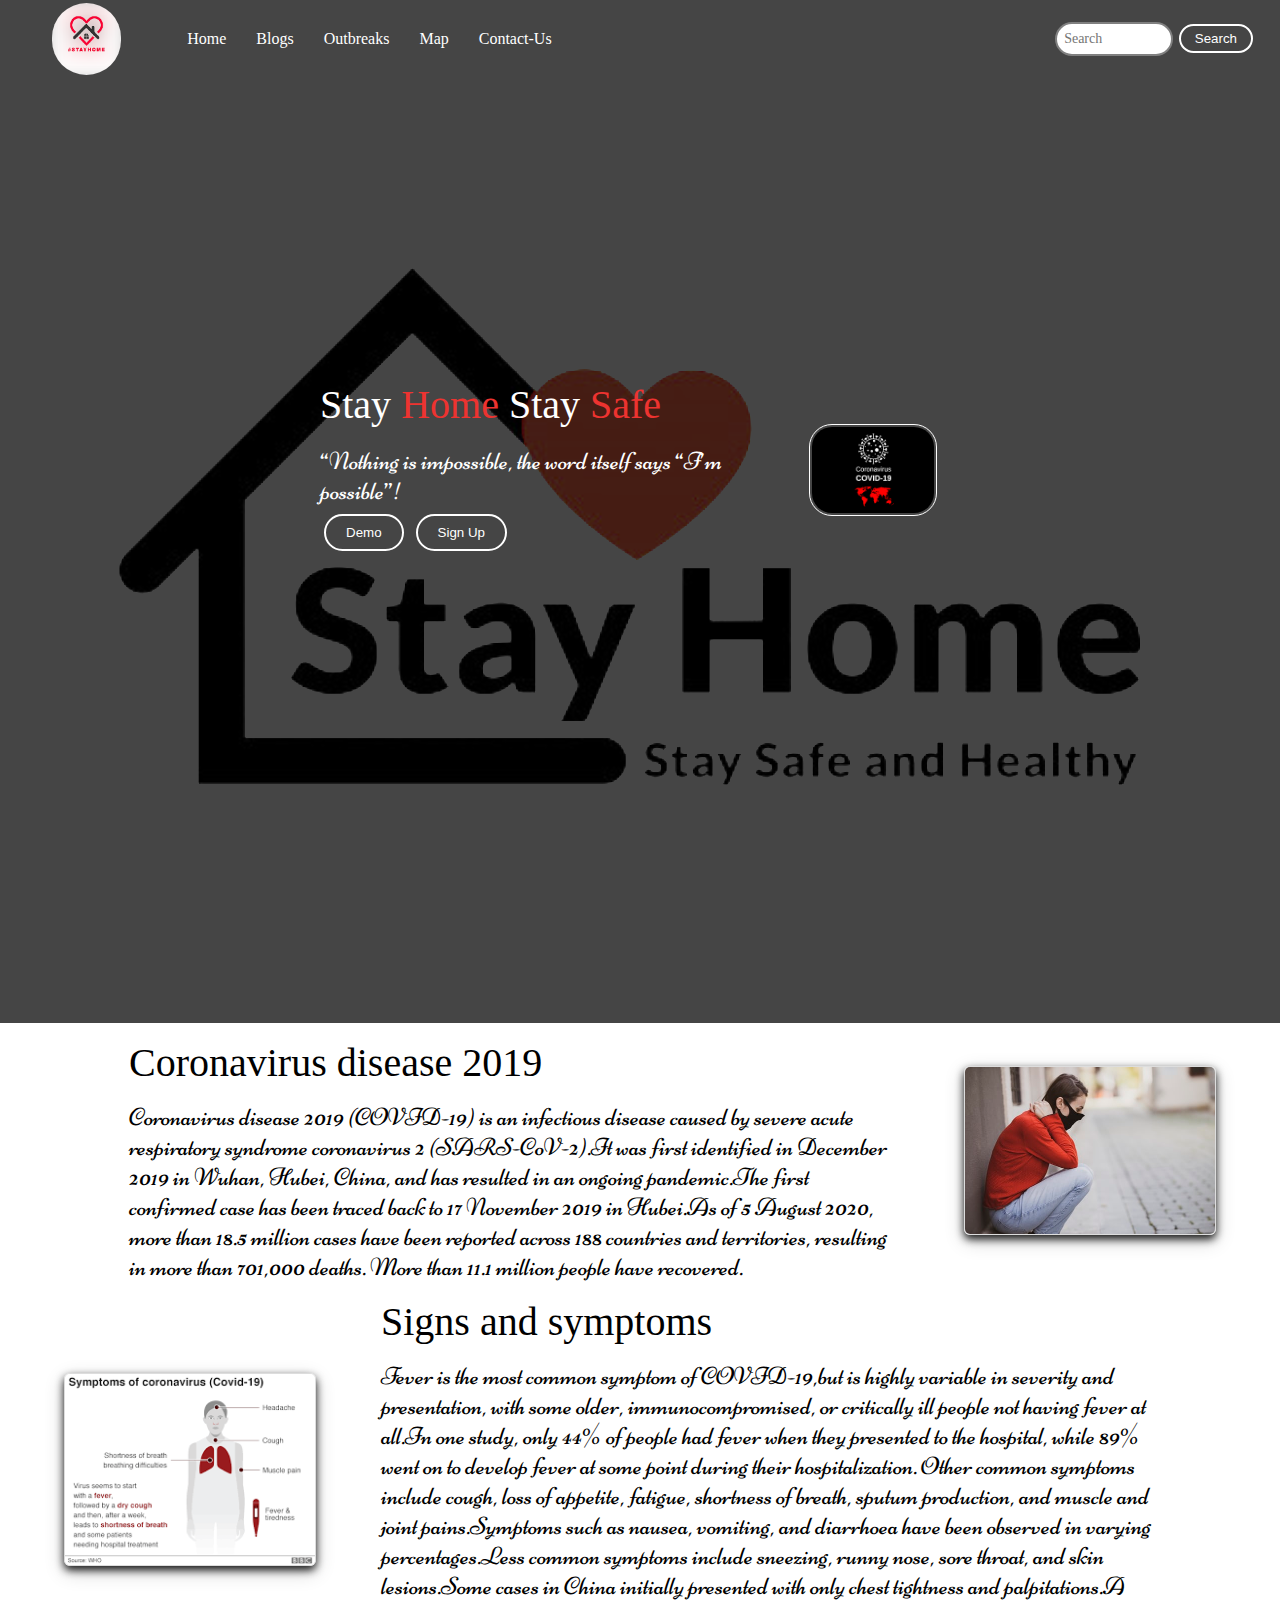
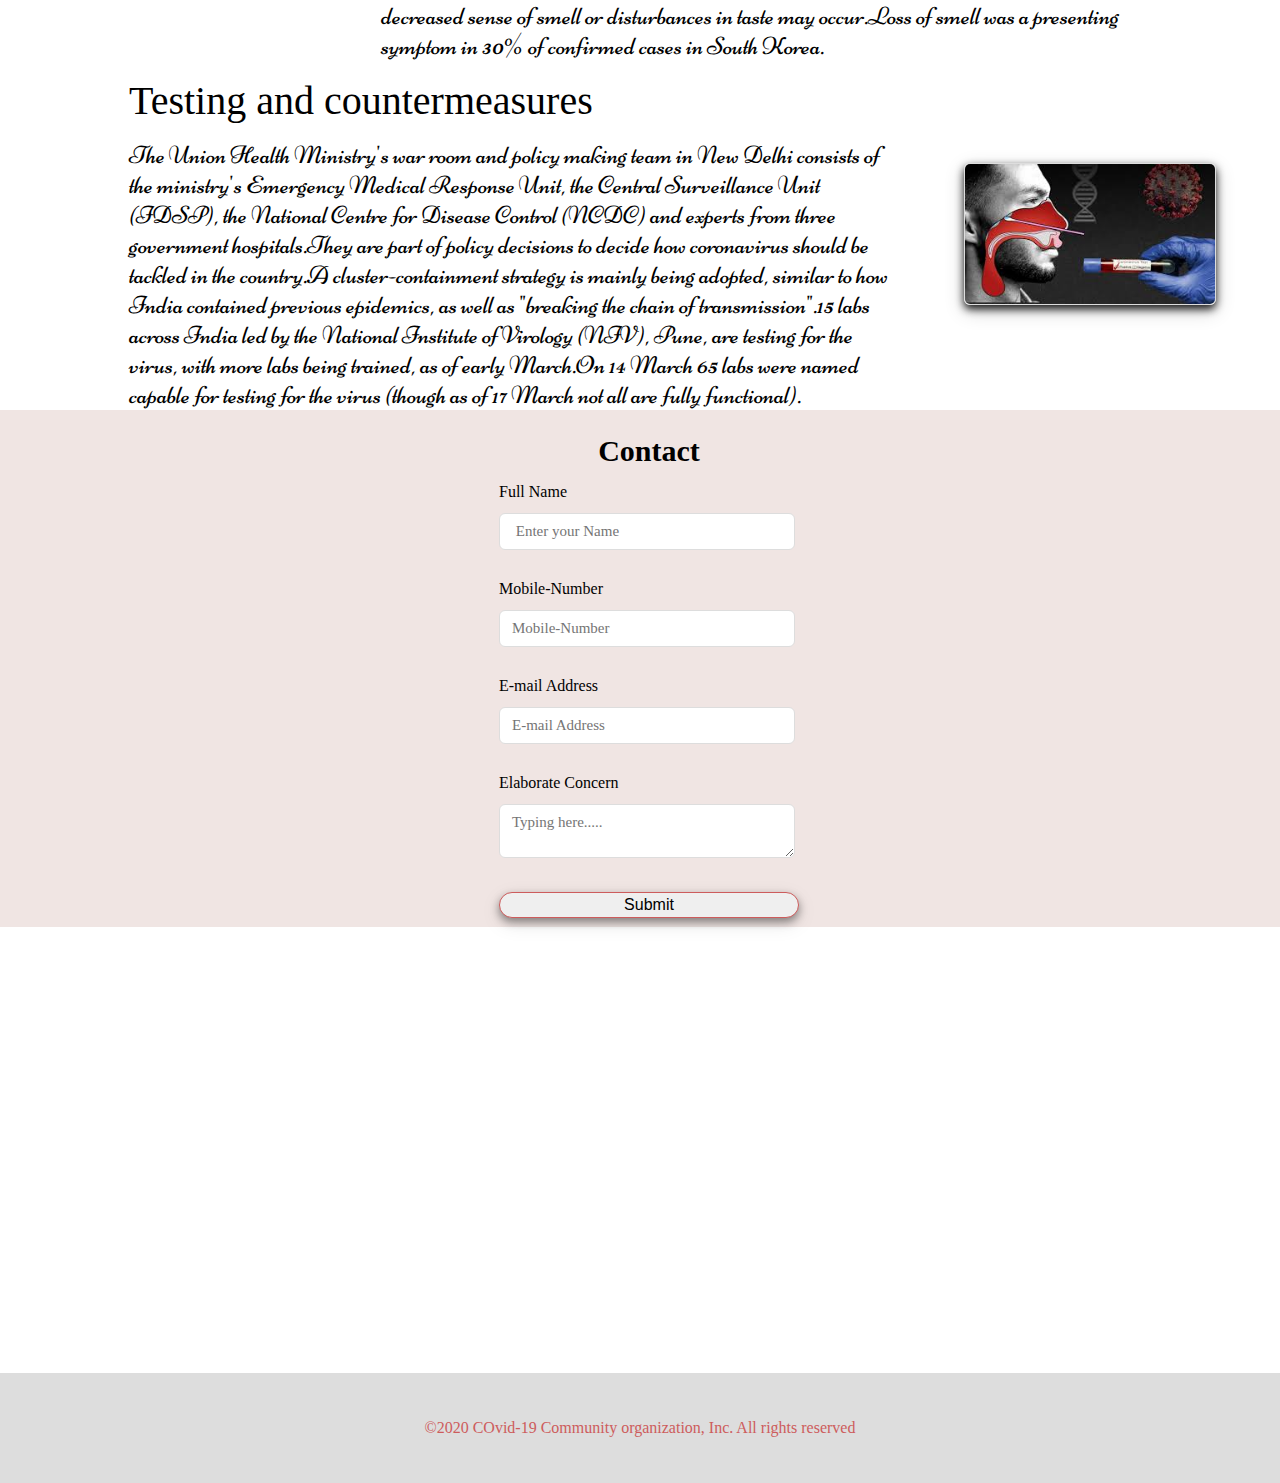
==== index.html @ b80f676c "Update index.html" ====
<!DOCTYPE html>
<html lang="en">

<head>
    <meta charset="UTF-8">
    <meta name="viewport" content="width=device-width, initial-scale=1.0">
    <link rel="stylesheet" type="text/css" href="css/style1.css">
    <link rel="stylesheet" type="text/css" href="css/responsive.css">

    <link rel="icon" type="image/png" href="image/stayhome.png">
    <title>HOME</title>
</head>

<body>
    <!---------nav-bar------------->
    <nav class="navbar h-nav-resp" id="home">
        <ul class="navlist v-class-resp">
            <div class="logo"><img src="image/stay-removebg-preview.png" alt="flag"></div>
            <li><a href="#home">Home</a></li>
            <li><a href="#Blogs">Blogs</a></li>
            <li><a href="https://www.covid19india.org/">Outbreaks</a></li>
            <li><a href="#Locate">Map</a></li>
            <li><a href="#contact">Contact-Us</a></li>
        </ul>
        <div class="rightnav v-class-resp">
            <input type="text" name="search" id="search" placeholder="Search">
            <button class="btn btn-sm" type="search">Search</button>
        </div>
        <div class="burger">
            <div class="line"></div>
            <div class="line"></div>
            <div class="line"></div>
        </div>
    </nav>

    <!----------background section----------->
    <section class="background firstsection">
        <div class="box-main">
            <div class="firsthalf">
                <p class="text-big">Stay <span class="text-danger">Home</span> Stay <span
                        class="text-danger">Safe</span></p></br>
                <p class="text-small">“Nothing is impossible, the word itself says “I’m possible”!</p>
                <div class="button">
                    <button class="btn" type="submit">Demo</button>
                    <button class="btn" type="submit" value="signup">Sign Up</button>
                </div>
            </div>
            <div class="secondhalf">
                <img src="image/corona.png" alt="stayhome">
            </div>
        </div>
    </section>
    <!----------background section----------->
    <section class="sectright" id="Blogs">
        <div class="paras">
            <p class="sectiontag text-big">Coronavirus disease 2019</p>
            <p class="sectionsubtag text-small">Coronavirus disease 2019 (COVID-19) is an infectious disease caused by
                severe acute respiratory syndrome coronavirus 2 (SARS-CoV-2).It was first identified in December 2019 in
                Wuhan, Hubei, China, and has resulted in an ongoing pandemic.The first confirmed case has been traced
                back to 17 November 2019 in Hubei.As of 5 August 2020, more than 18.5 million cases have been reported
                across 188 countries and territories, resulting in more than 701,000 deaths. More than 11.1 million
                people have recovered.</p>
        </div>
        <div class="thumbnail">
            <img src="image/covid.jpg" alt="covid"><br>
        </div>
    </section>
    <section class="sectright secleft">
        <div class="paras">
            <p class="sectiontag text-big">Signs and symptoms</p>
            <p class="sectionsubtag text-small">Fever is the most common symptom of COVID-19,but is highly variable in
                severity and presentation, with some older, immunocompromised, or critically ill people not having fever
                at all.In one study, only 44% of people had fever when they presented to the hospital, while 89% went on
                to develop fever at some point during their hospitalization.

                Other common symptoms include cough, loss of appetite, fatigue, shortness of breath, sputum production,
                and muscle and joint pains.Symptoms such as nausea, vomiting, and diarrhoea have been observed in
                varying percentages.Less common symptoms include sneezing, runny nose, sore throat, and skin
                lesions.Some cases in China initially presented with only chest tightness and palpitations.A decreased
                sense of smell or disturbances in taste may occur.Loss of smell was a presenting symptom in 30% of
                confirmed cases in South Korea.
            </p>
        </div>
        <div class="thumbnail">
            <img src="image/Signs and symptoms.png" alt="covid"><br>
        </div>
    </section>
    <section class="sectright">
        <div class="paras">
            <p class="sectiontag text-big">Testing and countermeasures</p>
            <p class="sectionsubtag text-small">The Union Health Ministry's war room and policy making team in New Delhi
                consists of the ministry's Emergency Medical Response Unit, the Central Surveillance Unit (IDSP), the
                National Centre for Disease Control (NCDC) and experts from three government hospitals.They are part of
                policy decisions to decide how coronavirus should be tackled in the country.A cluster-containment
                strategy is mainly being adopted, similar to how India contained previous epidemics, as well as
                "breaking the chain of transmission".15 labs across India led by the National Institute of Virology
                (NIV), Pune, are testing for the virus, with more labs being trained, as of early March.On 14 March 65
                labs were named capable for testing for the virus (though as of 17 March not all are fully functional).
            </p>
        </div>
        <div class="thumbnail">
            <img src="image/test.jpg" alt="covid"><br>
        </div>
    </section>

    <!-----------contact us--------->
    <section class="contact" id="Contact-Ust">
        <h2 class="heading">Contact</h2>
        <!-- <form class="frm" action="#">
            <div>
                <label for=""> First Name</label>
                <input type="text" placeholder="First Name"><br><br>
            </div>
            <div>
                <label for="">Mobile-Number</label>
                <input type="text" placeholder="Last Name"><br><br>
            </div>
            <div>
                <label for="">E-mail add</label>
                <input type="text" placeholder="E-mail Address"><br><br>
            </div>
            <div>
                <label for="">Elaborate Concern</label>
                <textarea type="text" name="content" id="contact" placeholder="Typing here......"></textarea><br><br>
            </div>
            <div>
                <button class="sbton">Submit</button>
            </div>
        </form> -->

        <div class="fillup">
            <label for="">Full Name</label>
            <input type="text" placeholder=" Enter your Name"><br><br>

            <label for="">Mobile-Number</label>
            <input type="text" placeholder="Mobile-Number"><br><br>

            <label for="">E-mail Address</label>
            <input type="text" placeholder="E-mail Address"><br><br>

            <label for="">Elaborate Concern</label>
            <textarea type="text" name="content" id="contact" placeholder="Typing here....."></textarea><br><br>

            <button class="sbton">Submit</a></button>
        </div>
    </section>
<!------------Google location----------!>
<section class="map-location" id = "Locate">
        <iframe
            src="https://www.google.com/maps/embed?pb=!1m18!1m12!1m3!1d2051.122090248348!2d78.13137420051956!3d29.905363401808515!2m3!1f0!2f0!3f0!3m2!1i1024!2i768!4f13.1!3m3!1m2!1s0x3909465b55567ddb%3A0x6fca07cd304a312f!2sS.%20R.%20Medicity!5e1!3m2!1sen!2sin!4v1597505528108!5m2!1sen!2sin"
            width="100%" height="450" frameborder="0" style="border:0;" allowfullscreen="" aria-hidden="false"
            tabindex="0"></iframe>
    </section>


    <footer class="ft">
        <p>©2020 COvid-19 Community organization, Inc. All rights reserved</p>
    </footer>

    <script src="js/resp.js"></script>
</body>

</html>
---- css/style1.css ----
/*--------index css----*/
/* @import url('https://fonts.googleapis.com/css2?family=Lobster&display=swap');
@import url('https://fonts.googleapis.com/css2?family=Crimson+Text:ital@1&display=swap'); */
@import url('https://fonts.googleapis.com/css2?family=Niconne&display=swap');

*{
    margin: 0;
    padding: 0;
}
html{
    scroll-behavior: smooth;
}
.logo{
    display: flex;
    width: 20%;
    display: flex;
    justify-content: center;
}
.logo img{
    width: 40%;
    border: 0px solid white;
    border-radius: 50px;
    padding: 3px;
}
.navbar{
    display: flex;
    align-items: center;
    justify-content: center;
    position: sticky;
    top: 0;
    cursor: pointer;
    /* background-color: rgb(40,40,40); */
    background-color:#454545; 
}
.navlist{
    display: flex;
    text-align: center;
    /* width: 50%; */
    width: 70%;
    /* background-color: yellowgreen; */
    
}
.rightnav{
    /* width: 50%; */
    width: 30%;
    /* background-color: violet; */
    text-align: right;
    padding: 0px 25px;   
}
.navlist li{
    list-style: none;
    padding: 30px 15px;
}
.navlist a{
    text-decoration: none;
    color: white;
}
.navlist a:hover{
    color:#ed3330;
}
#search{
    padding: 7px;
    /* margin: 4px 2px; */
    font-size: 14px;
    border: 2px solid grey !important;
    border-radius: 20px;
    outline: none;
    width: 27%;
    /* margin: auto; */
    
}
.background{
    background: #454545 url(../image/stay.jpg) repeat 0px 0px;
    background-size: cover;
    background-blend-mode: darken;
    background-position: center;
}

.firstsection{
    height: 105vh;
}
.firsthalf{
width: 80%;
justify-content: center;
display: flex;
flex-direction: column;

}
.secondhalf{
    width: 30%;
}
.secondhalf img{
    width: 70%;
    /* border-radius: 80px; */
    border-radius: 23px;
    border: 1px solid white !important ;
    padding: 2px;
    margin: auto;
    display: block;
}
.box-main{
    display: flex;
    justify-content: center;
    align-items: center;
    color: white;
    font-family: Georgia, 'Times New Roman', Times, serif !important;
    max-width: 50%;
    margin: auto;
    height: 83%;
}
.text-big{
    font-size: 40px;
    /* font-family: 'Lobster', cursive !important; */
    font-family: Georgia, 'Times New Roman', Times, serif !important;
}
.text-small{
    font-size: 25px;
    /* font-family: 'Crimson Text', serif !important; */
    font-family: 'Niconne', cursive;
}
.text-danger{
    color: #ed3330 !important;
}
input, textarea{
    width: 90%;
    align-items: center;
    justify-content: center;
    margin: 12px auto;
    /* display: flex; */
    padding: 9px 12px;
    max-width: 400px;
    font-size: 15px;
    border-radius: 15px;
    border: 1px solid #ff4d4d ;
    outline: none;
    font-family: 'Crimson Text', serif !important;  
    border: 1px solid #ddd !important;
    border-radius: 6px;
/*     box-shadow: 0 4px 8px 0 rgba(0, 0, 0, 0.4), 0 6px 20px 0 rgba(0, 0, 0, 0.1); */
}
.sbton{
    width: 100%;
    align-items: center;
    justify-content: center;
    margin: auto;
    /* display: flex; */
    padding: 3px;
    max-width: 400px;
    font-size: 16px;
    border-radius: 15px;
    border: 1px solid indianred !important;
    outline: none;
    /* background:; */
    box-shadow: 0 4px 8px 0 rgba(0, 0, 0, 0.4), 0 6px 20px 0 rgba(0, 0, 0, 0.1);
    
}
.sbton:hover{
    background: #ed3330 !important;
    letter-spacing: 1px;
    /* -webkit-box-shadow: 0px 5px 40px -10px rgba(0,0,0,0.57);
    -moz-box-shadow: 0px 5px 40px -10px rgba(0,0,0,0.57);
    box-shadow: 5px 40px -10px rgba(0,0,0,0.57); */
     transition: all 0.4s ease 0s;
}
.btn{
    padding: 9px 20px;
    margin: 8px 4px;
    border: 2px solid white;
    border-radius: 20px ;
    /* font-size: 9px; */
    background: none;
    color: white;
    outline: none;
}
.btn:hover{
    /* background: #ed3330; */
    background: #ed3330 !important;
    letter-spacing: 1px;
    /* -webkit-box-shadow: 0px 5px 40px -10px rgba(0,0,0,0.57);
    -moz-box-shadow: 0px 5px 40px -10px rgba(0,0,0,0.57);
    box-shadow: 5px 40px -10px rgba(0,0,0,0.57); */
     transition: all 0.4s ease 0s;
}
.btn-sm{
    padding: 5px 14px;
    margin: 4px 2px;
    border: 2px solid white !important;
    border-radius: 20px;
    /* font-size: 10px; */
    background: none;
    color: white !important;
    outline: none;
}
.btn-sm:hover{
     /* background: #ed3330; */
     background: grey !important;
     letter-spacing: 1px;
     transition: all 0.4s ease 0s;
 }
.sectright{
    display: flex;
    align-items: center;
    justify-content: space-evenly;
    /* height: 400px; */
    max-width: 90%;
    margin: auto;
    /* background-color:#F9EBEA; */
    
}
.secleft{
    flex-direction: row-reverse;
}
.paras{
    padding: 0px 65px;
}
.thumbnail img{
    border: 1px solid #ddd !important ;
    border-radius: 6px;
    box-shadow: 0 4px 8px 0 rgba(0, 0, 0, 0.9), 0 6px 20px 0 rgba(0, 0, 0, 0.19) !important;
    width: 250px;
}
.sectiontag{
    padding: 16px 0px;
}
.contact{
    width: 100%;
    background-color:#F0E5E3;
/*     height: 525px; */
    height: auto;
    padding: 9px;
}
.heading{
    justify-content: center;
    align-items: center;
    display: flex;
    padding: 15px;
    font-size: 30px;
    font-family: Georgia, 'Times New Roman', Times, serif !important;
    
}
.fillup{
    /* display: flex; */
    justify-items: center;
    align-items: center;
    max-width: 300px;
    margin: auto;
}
/* .frm{
    height: 61vh;
    width: 100%;
    align-items: center;
    justify-content: center;
    margin: auto;
    padding: 4px;
    max-width: 300px;
    font-size: 16px;
    outline: none;
    border: 1px solid #ddd !important;
    border-radius: 6px;
    box-shadow: 0 4px 8px 0 rgba(0, 0, 0, 0.4), 0 6px 20px 0 rgba(0, 0, 0, 0.1);
    
} */
.map-location{
    margin: -4px -18px;
}
.ft{
    display: flex;
    align-items: center;
    justify-content: center;
    height: 10vh;
    padding: 10px;
    margin: 0px -17px;
    color: indianred;
    background-color:#dddddd !important;
    
}
.burger{
    display: none;
    position: absolute;
    cursor: pointer;
    right: 5% ;
    top: 15px;
    
}
.line{
    width: 30px;
    background-color: white;
    height: 4px;
    margin: 5px 5px;
    padding:0px 1px;
    border: 2px;
    border-radius:70px;
    background-color: rgba(241, 117, 95, 0.986);
}
---- css/responsive.css ----
@media only screen and (max-width:1140px){
    .navlist{
        flex-direction: column;
        
    }
    .navbar{
        flex-direction: column;
        background-size: cover;
        background-blend-mode: darken;
        background-color: black;
        transition: all 0.9s ease-out;
        height: 400px;
    }
    .rightnav{
        text-align: center;
        /* width: 30%; */
    }
    .box-main{
        flex-direction: column-reverse;
        max-width: 72%;
    }
    .sectright{
        flex-direction: column;
    }
    #search{
        width: 100%;
    }
    .burger{
        display: block;
    }
    .h-nav-resp{
        height: 57px;
    }
    .navlist li{
        padding: 20px 15px;
    }
    .v-class-resp{
        opacity: 0;
    }
    .text-big{
        text-align: center;
    }
    .text-small{
        text-align: center;
    }
    .button{
        text-align: center;
    }
    .ft{
        text-align: center;
    }
}
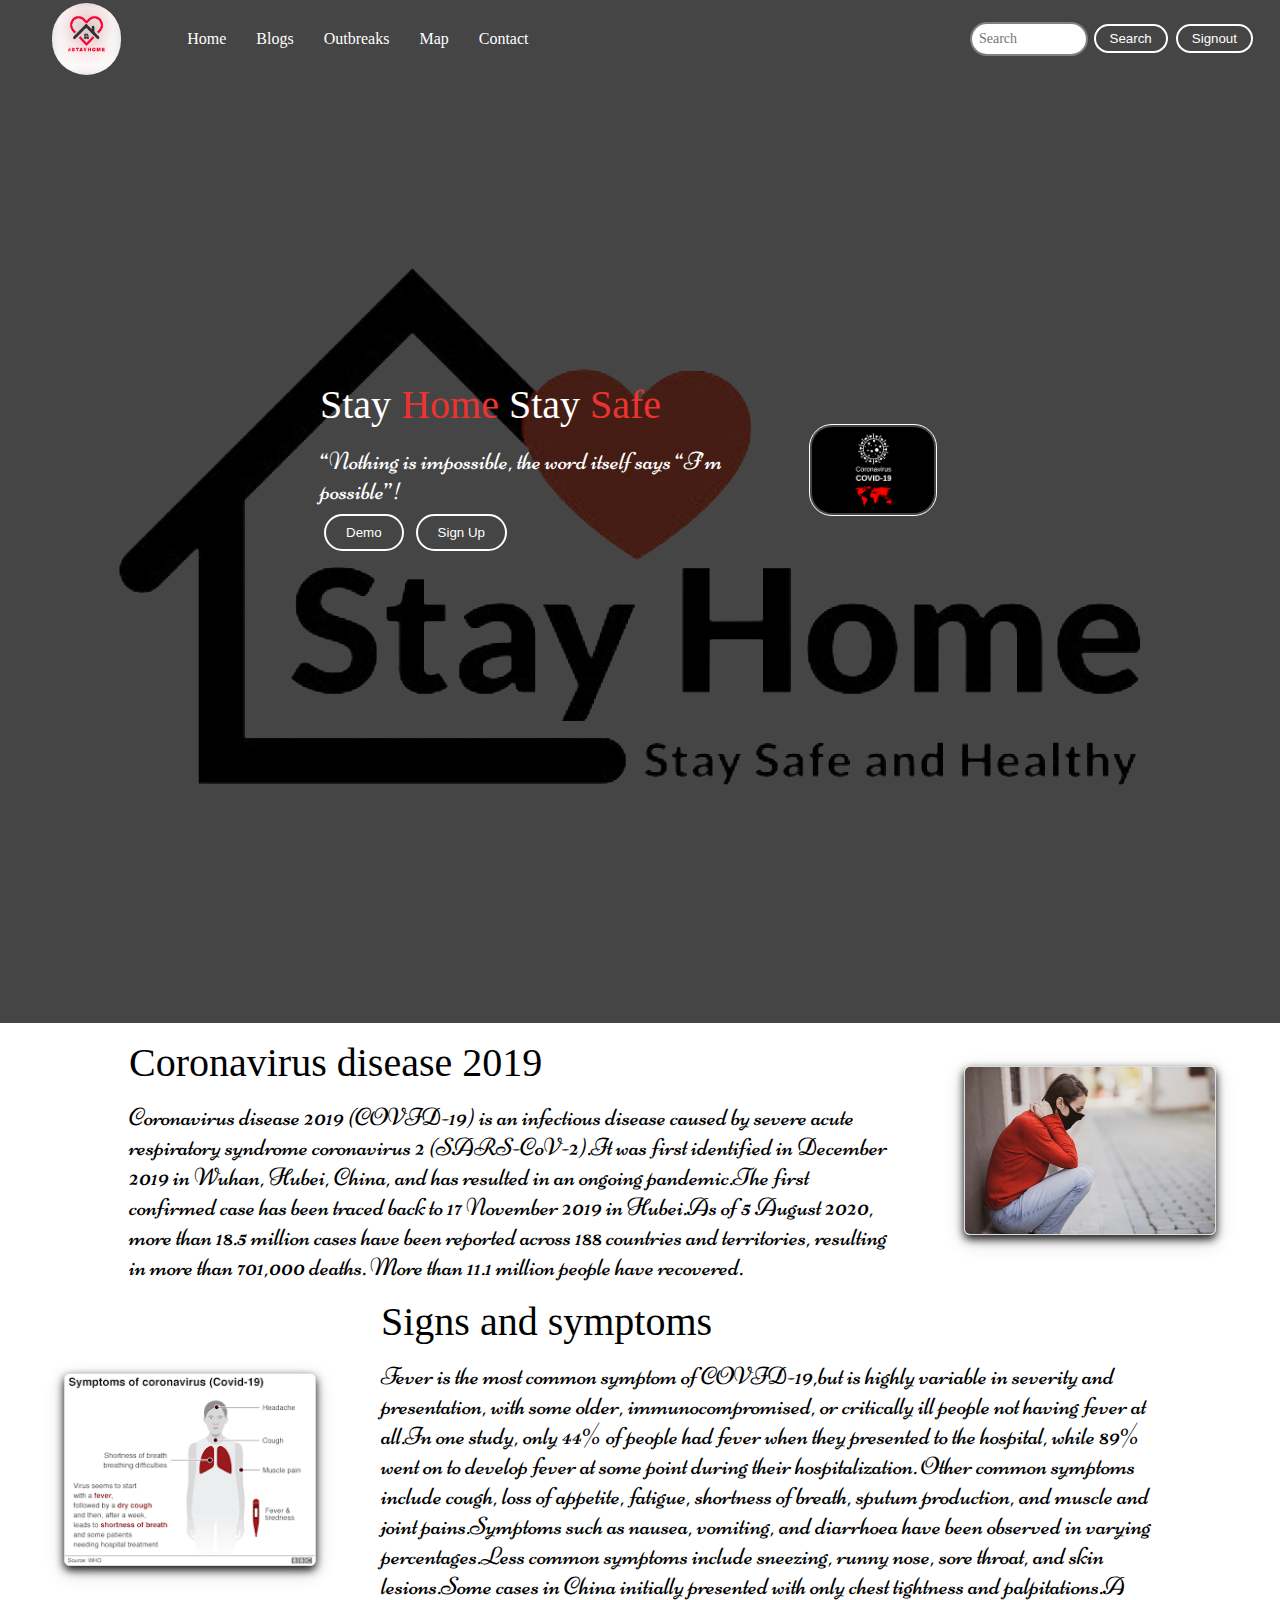
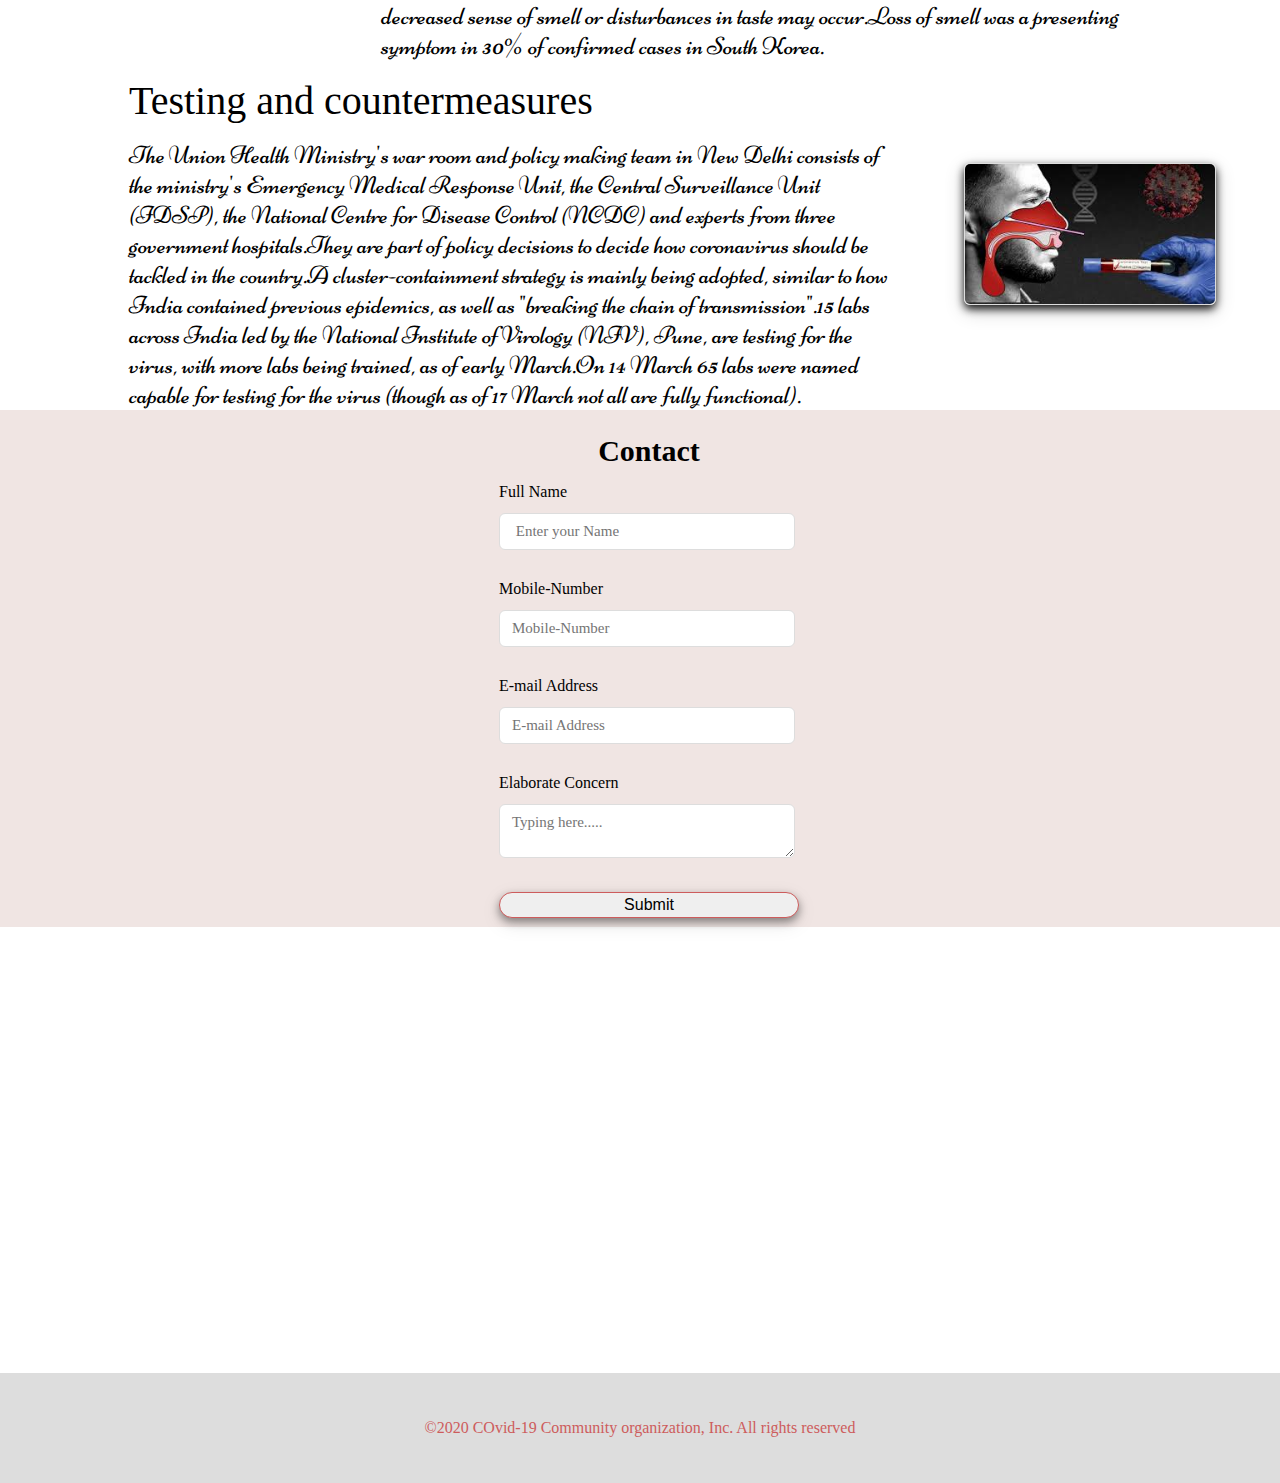
==== commit 96b995ff: "Update index.html" ====
--- a/index.html
+++ b/index.html
@@ -20,11 +20,12 @@
             <li><a href="#Blogs">Blogs</a></li>
             <li><a href="https://www.covid19india.org/">Outbreaks</a></li>
             <li><a href="#Locate">Map</a></li>
-            <li><a href="#contact">Contact-Us</a></li>
+            <li><a href="#contact">Contact</a></li>
         </ul>
         <div class="rightnav v-class-resp">
             <input type="text" name="search" id="search" placeholder="Search">
             <button class="btn btn-sm" type="search">Search</button>
+            <button class="btn btn-sm" href="login.html">Signout</button>
         </div>
         <div class="burger">
             <div class="line"></div>
--- a/css/responsive.css
+++ b/css/responsive.css
@@ -9,7 +9,8 @@
         background-blend-mode: darken;
         background-color: black;
         transition: all 0.9s ease-out;
-        height: 400px;
+/*         height: 400px; */
+        height: 459;
     }
     .rightnav{
         text-align: center;
@@ -49,4 +50,4 @@
     .ft{
         text-align: center;
     }
-}+}
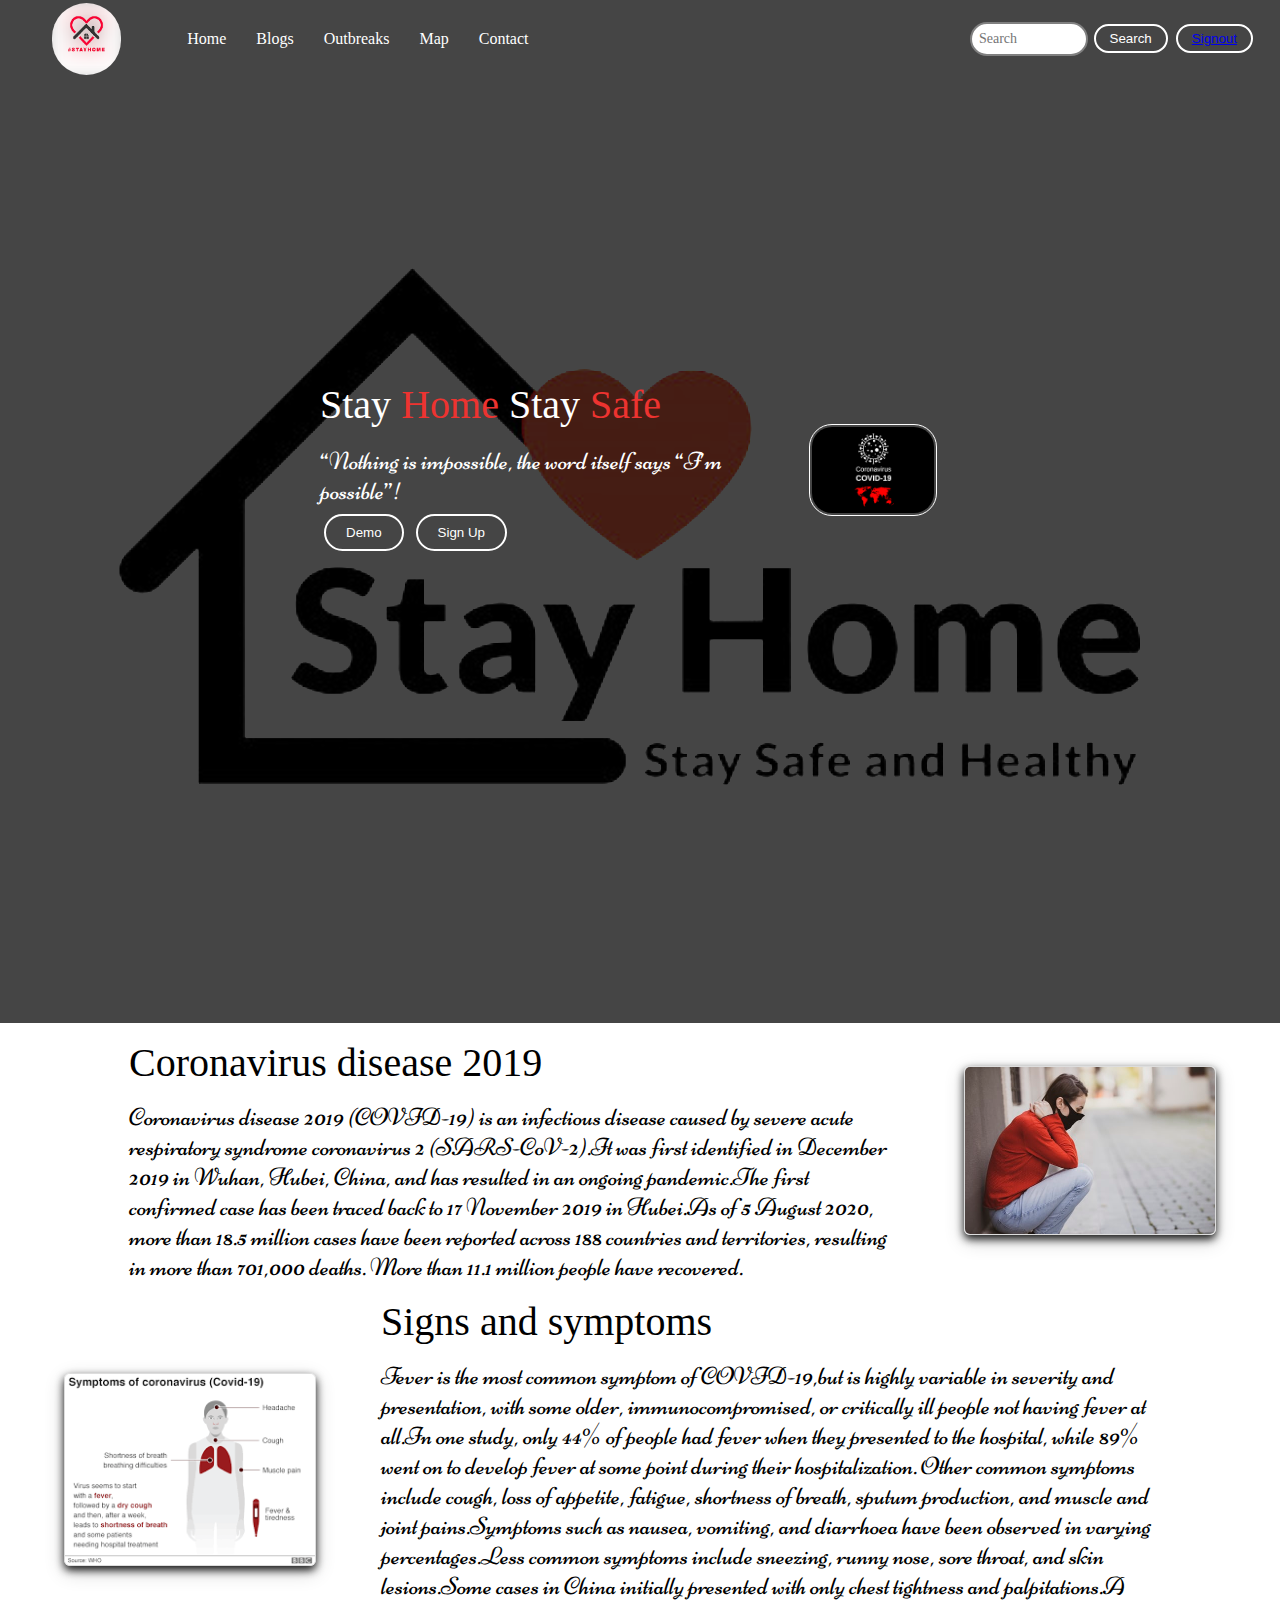
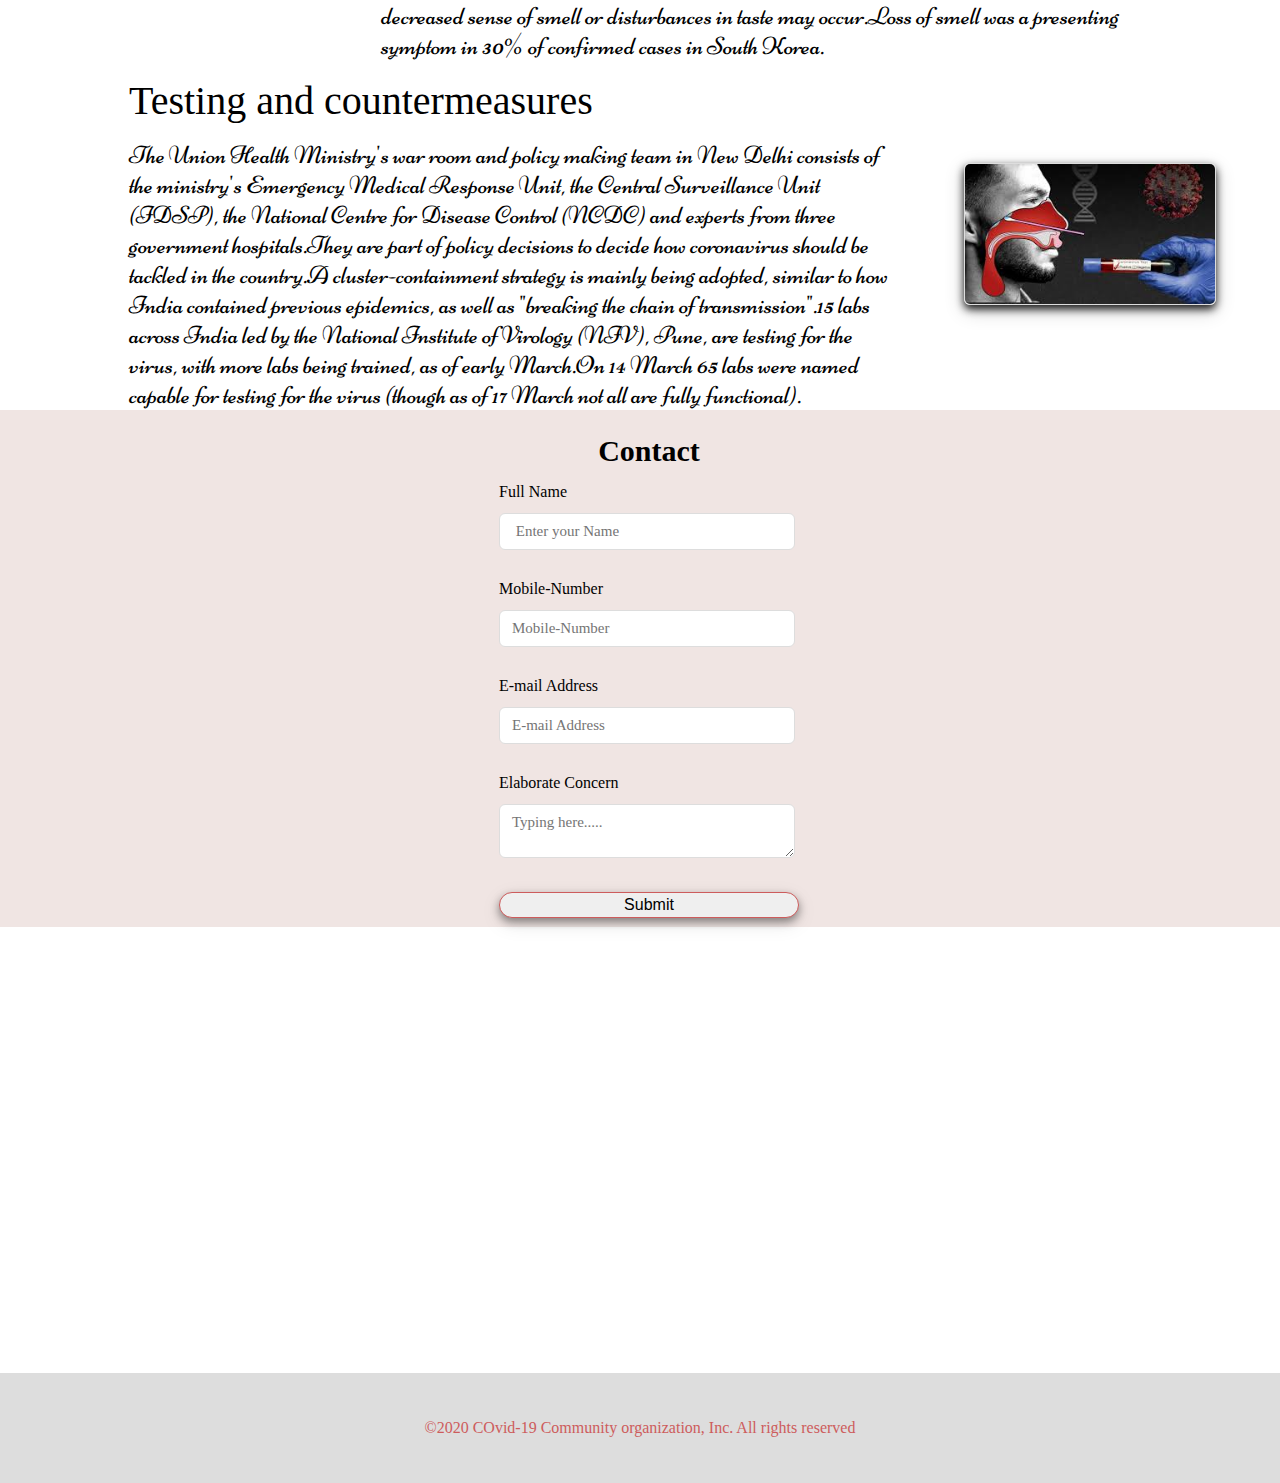
==== commit 7d86ecd6: "Update index.html" ====
--- a/index.html
+++ b/index.html
@@ -25,7 +25,7 @@
         <div class="rightnav v-class-resp">
             <input type="text" name="search" id="search" placeholder="Search">
             <button class="btn btn-sm" type="search">Search</button>
-            <button class="btn btn-sm" href="login.html">Signout</button>
+            <button class="btn btn-sm" type="signout" value="signout"><a href="login.html">Signout</a></button>
         </div>
         <div class="burger">
             <div class="line"></div>
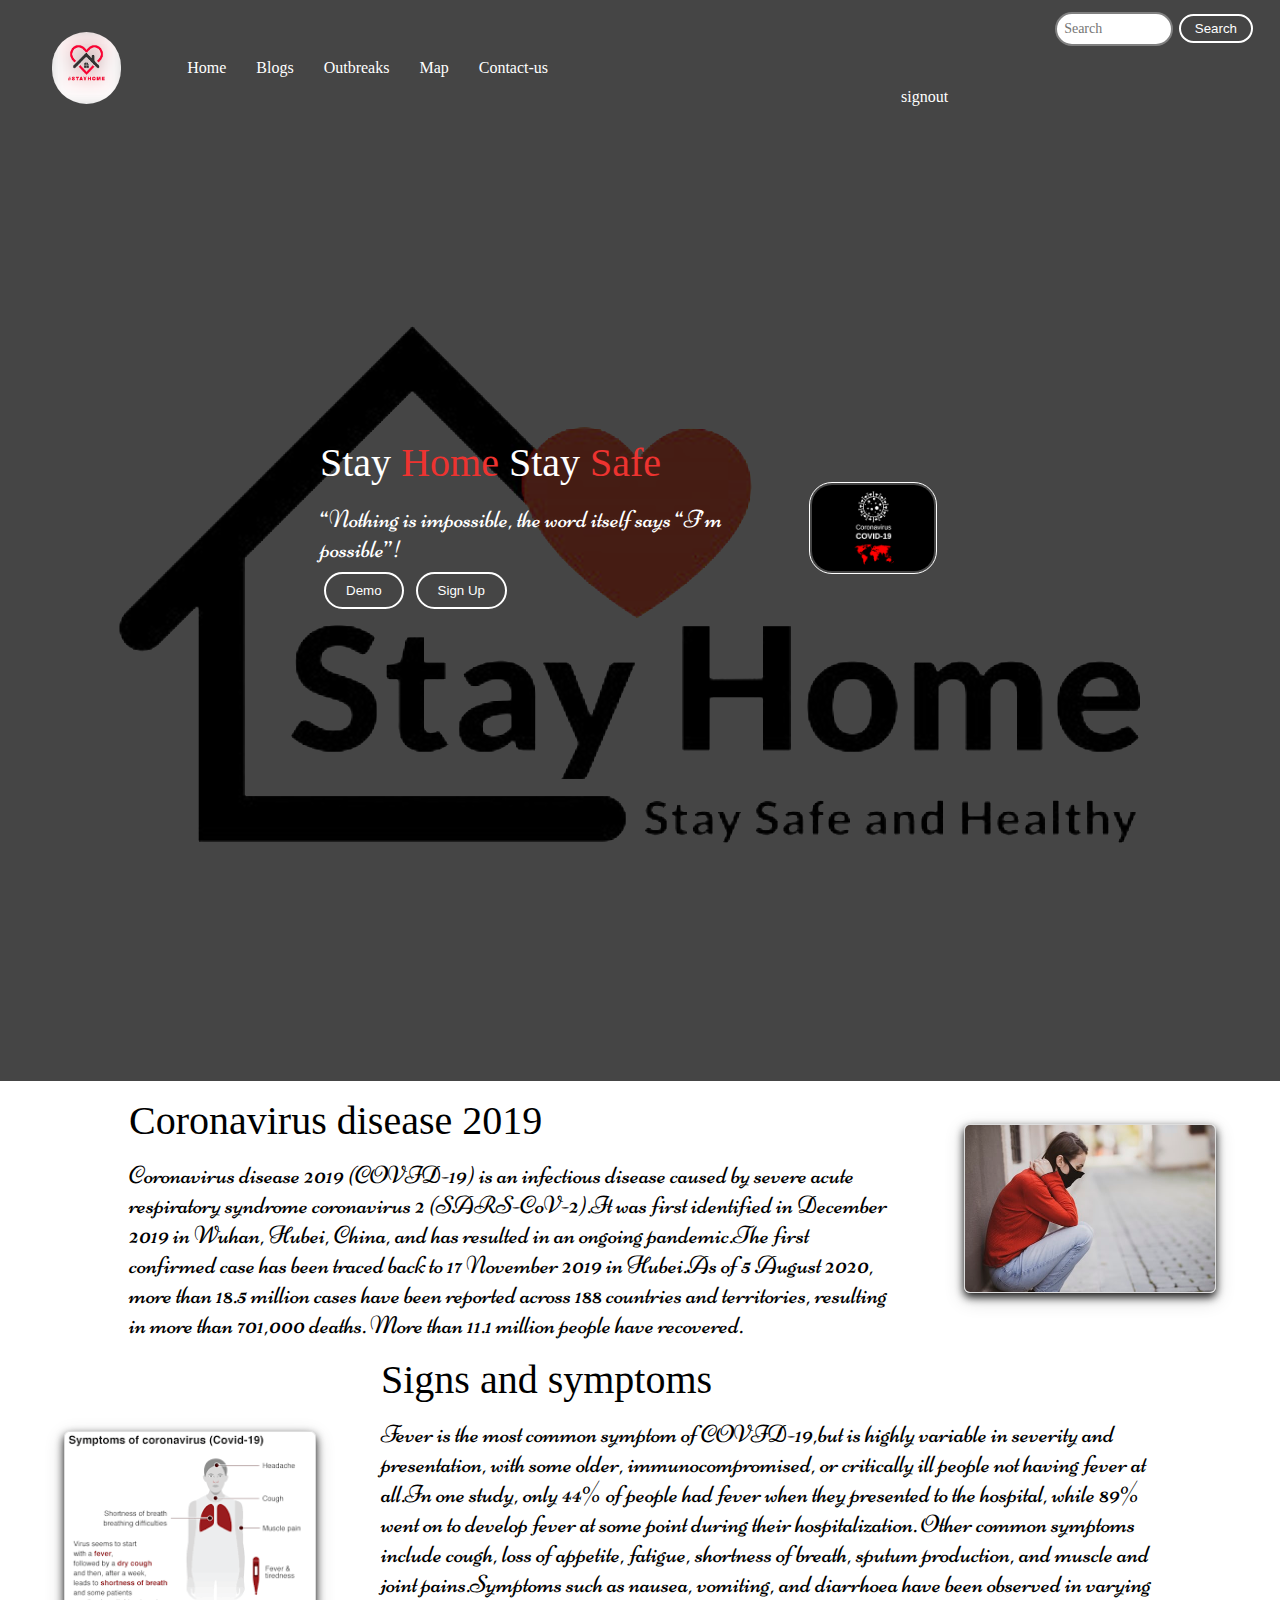
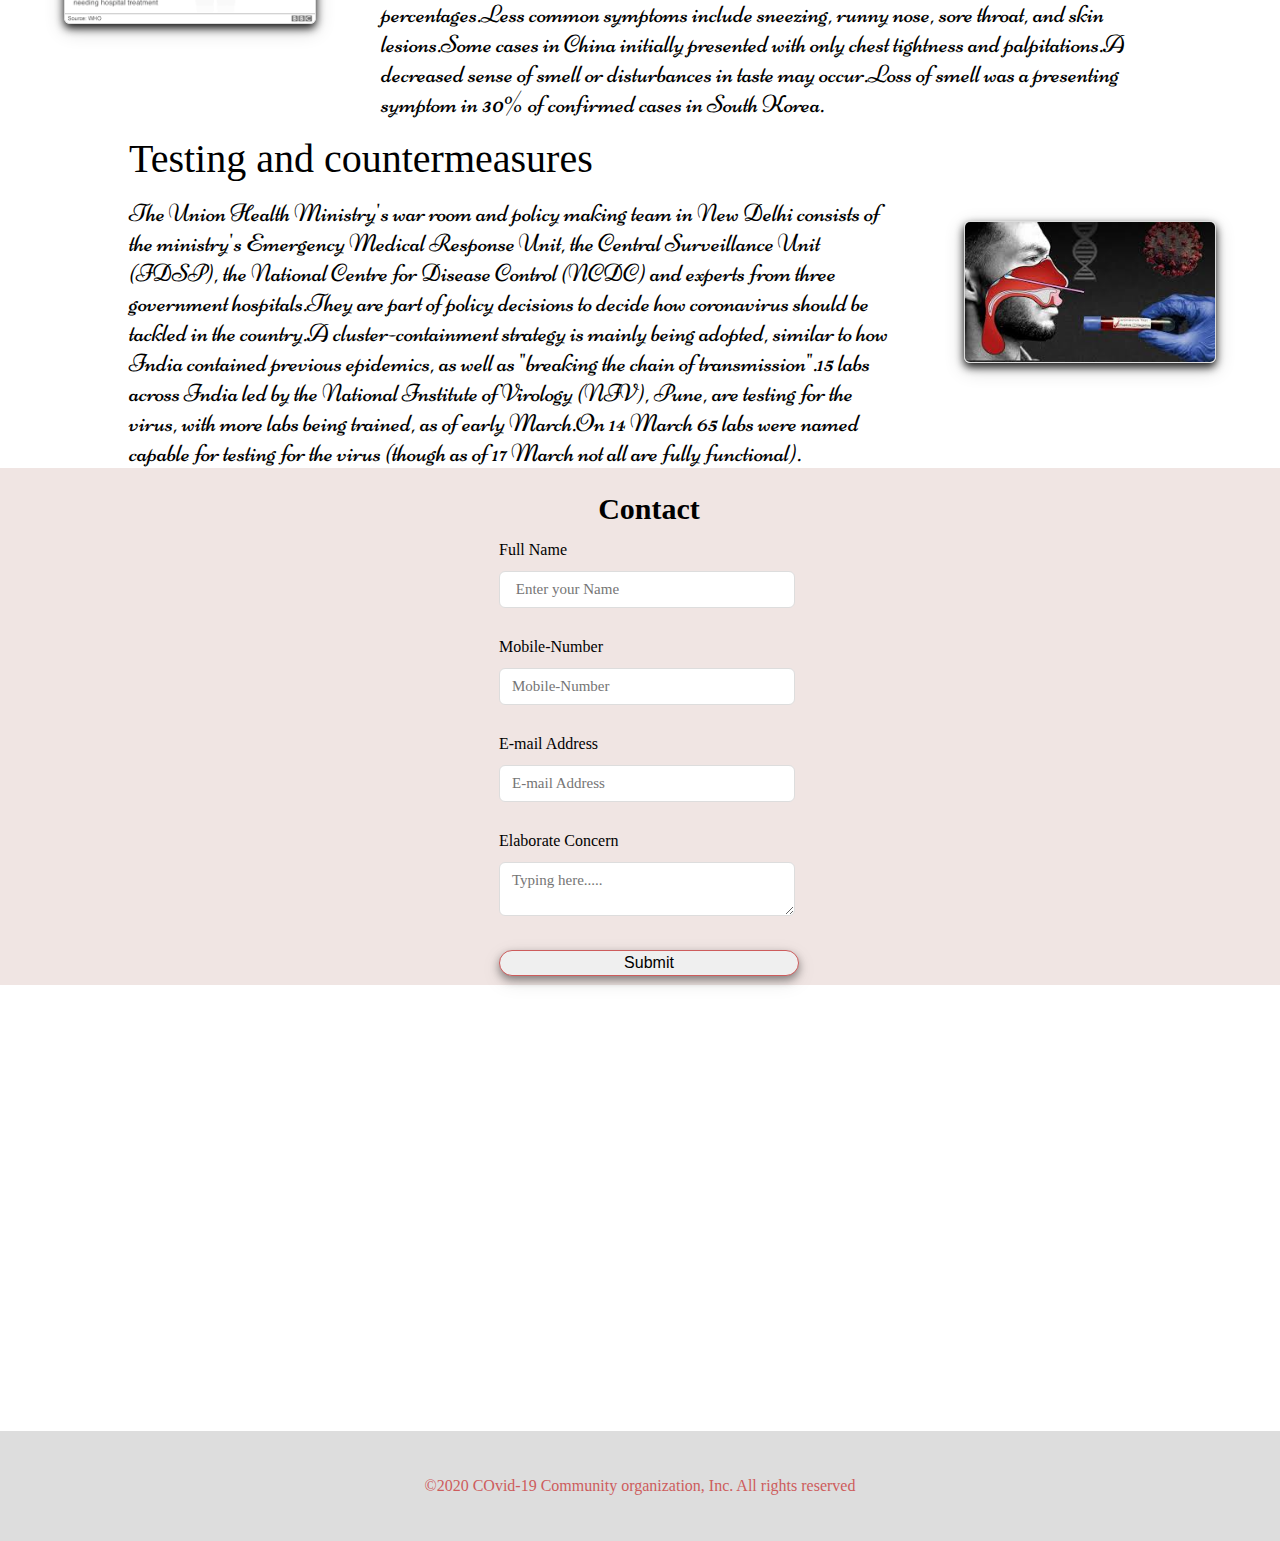
==== commit beb4bcb4: "Update index.html" ====
--- a/index.html
+++ b/index.html
@@ -20,12 +20,14 @@
             <li><a href="#Blogs">Blogs</a></li>
             <li><a href="https://www.covid19india.org/">Outbreaks</a></li>
             <li><a href="#Locate">Map</a></li>
-            <li><a href="#contact">Contact</a></li>
+            <li><a href="#contact">Contact-us</a></li>
         </ul>
         <div class="rightnav v-class-resp">
             <input type="text" name="search" id="search" placeholder="Search">
             <button class="btn btn-sm" type="search">Search</button>
-            <button class="btn btn-sm" type="signout" value="signout"><a href="login.html">Signout</a></button>
+            <ul class="navlist v-class-resp">
+               <li><a href="login.html">signout</a></li>
+            </ul>
         </div>
         <div class="burger">
             <div class="line"></div>
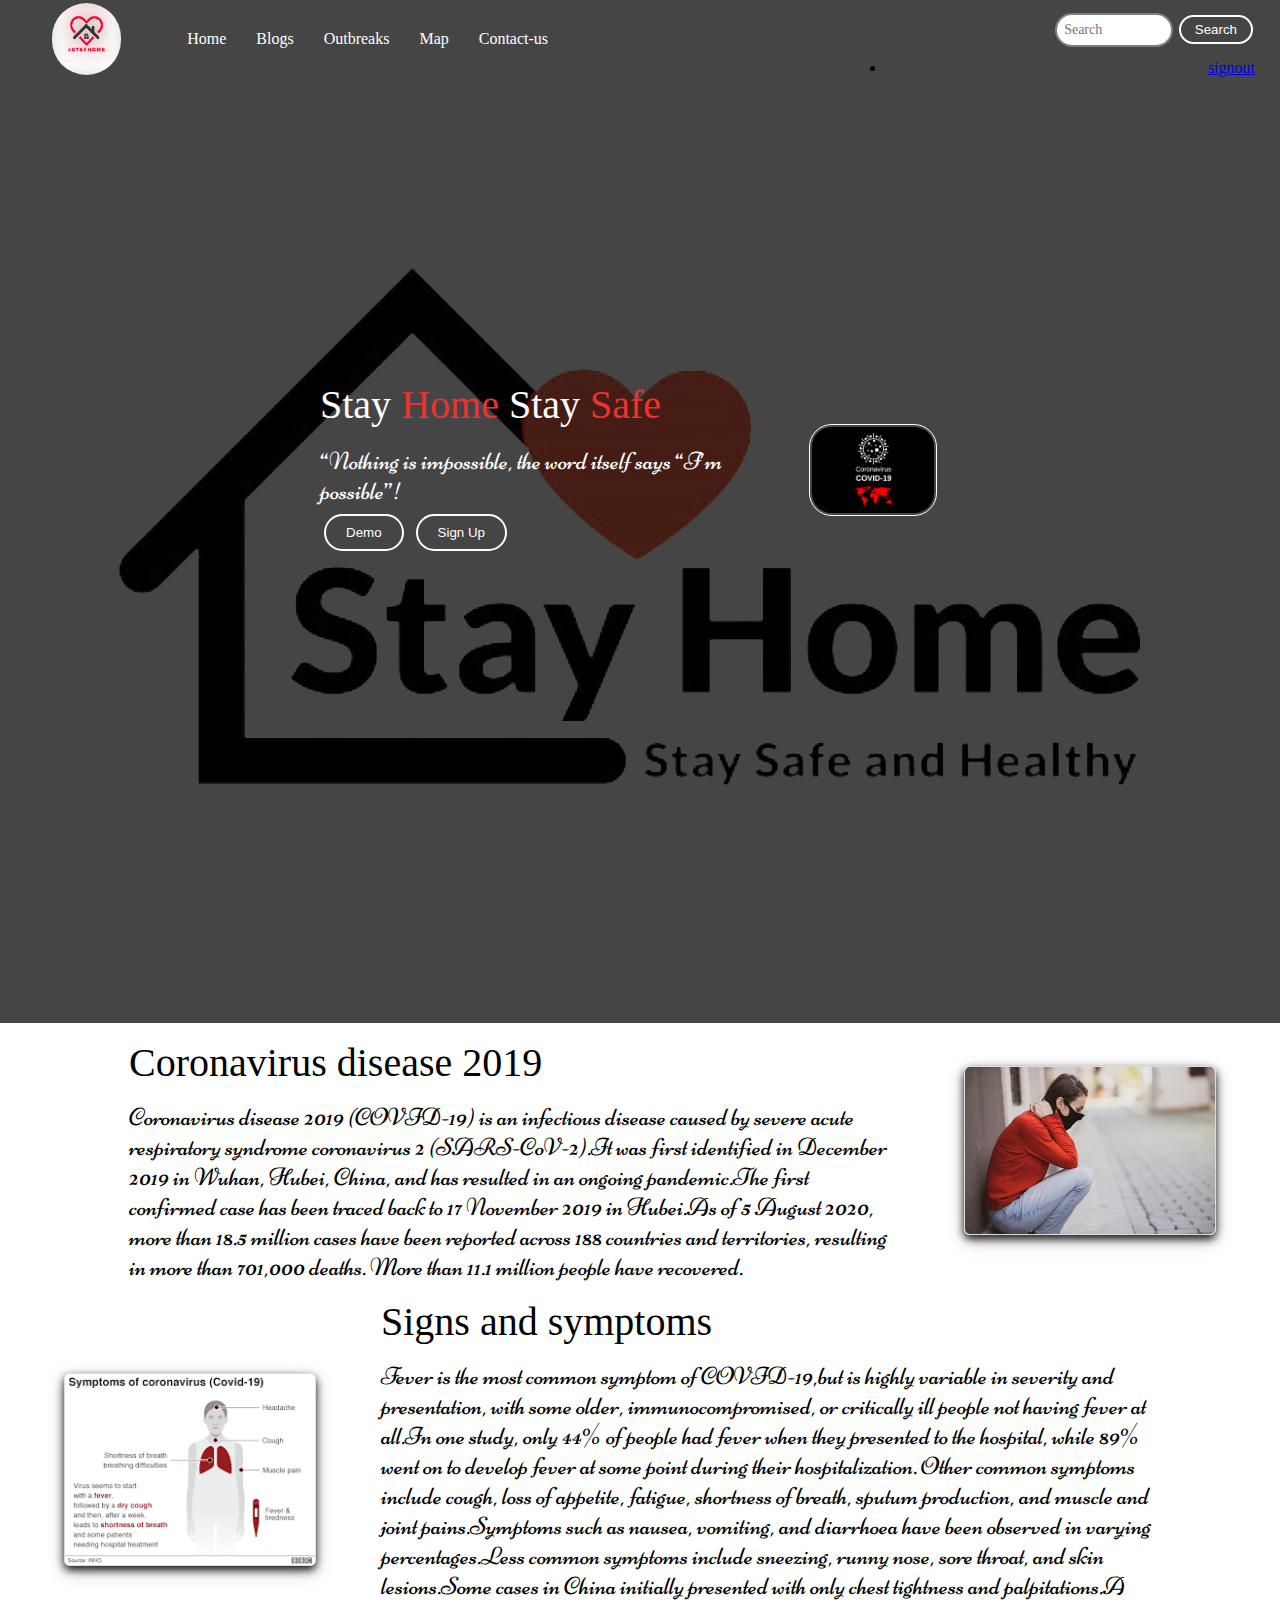
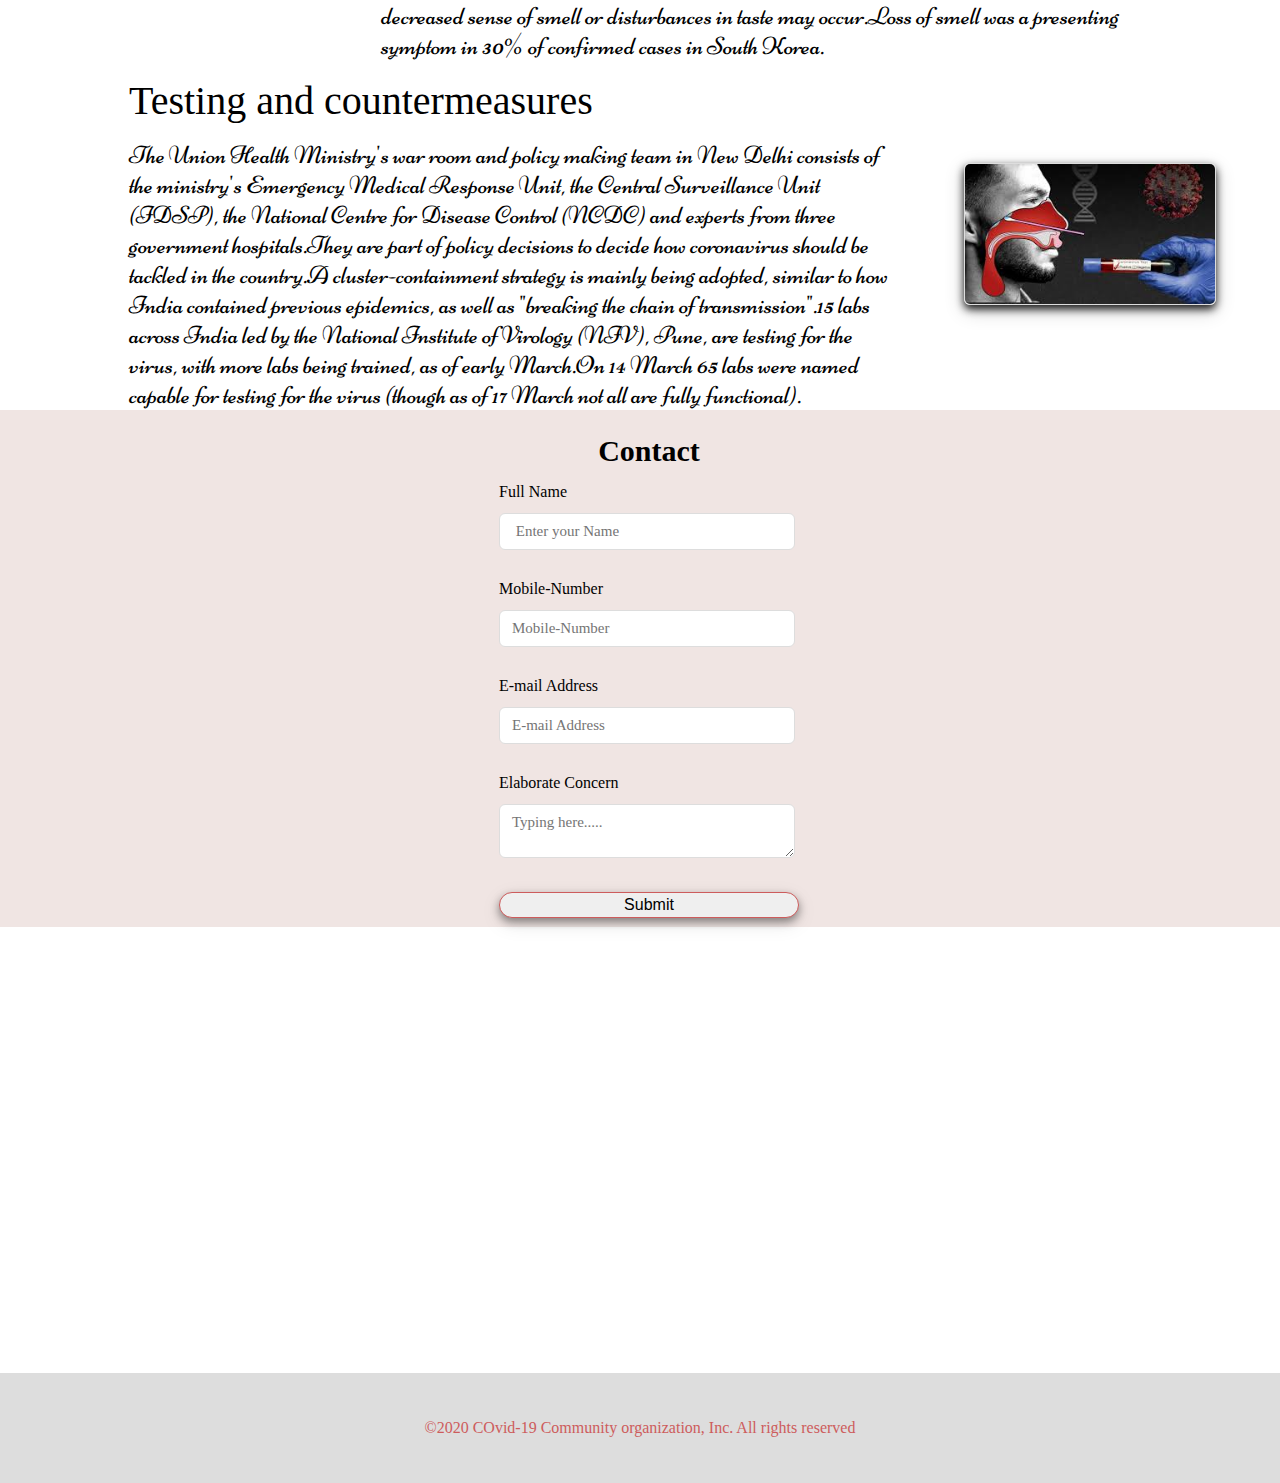
==== commit 884f8a62: "Update index.html" ====
--- a/index.html
+++ b/index.html
@@ -25,9 +25,8 @@
         <div class="rightnav v-class-resp">
             <input type="text" name="search" id="search" placeholder="Search">
             <button class="btn btn-sm" type="search">Search</button>
-            <ul class="navlist v-class-resp">
-               <li><a href="login.html">signout</a></li>
-            </ul>
+            <li><a href="login.html">signout</a></li>
+         
         </div>
         <div class="burger">
             <div class="line"></div>
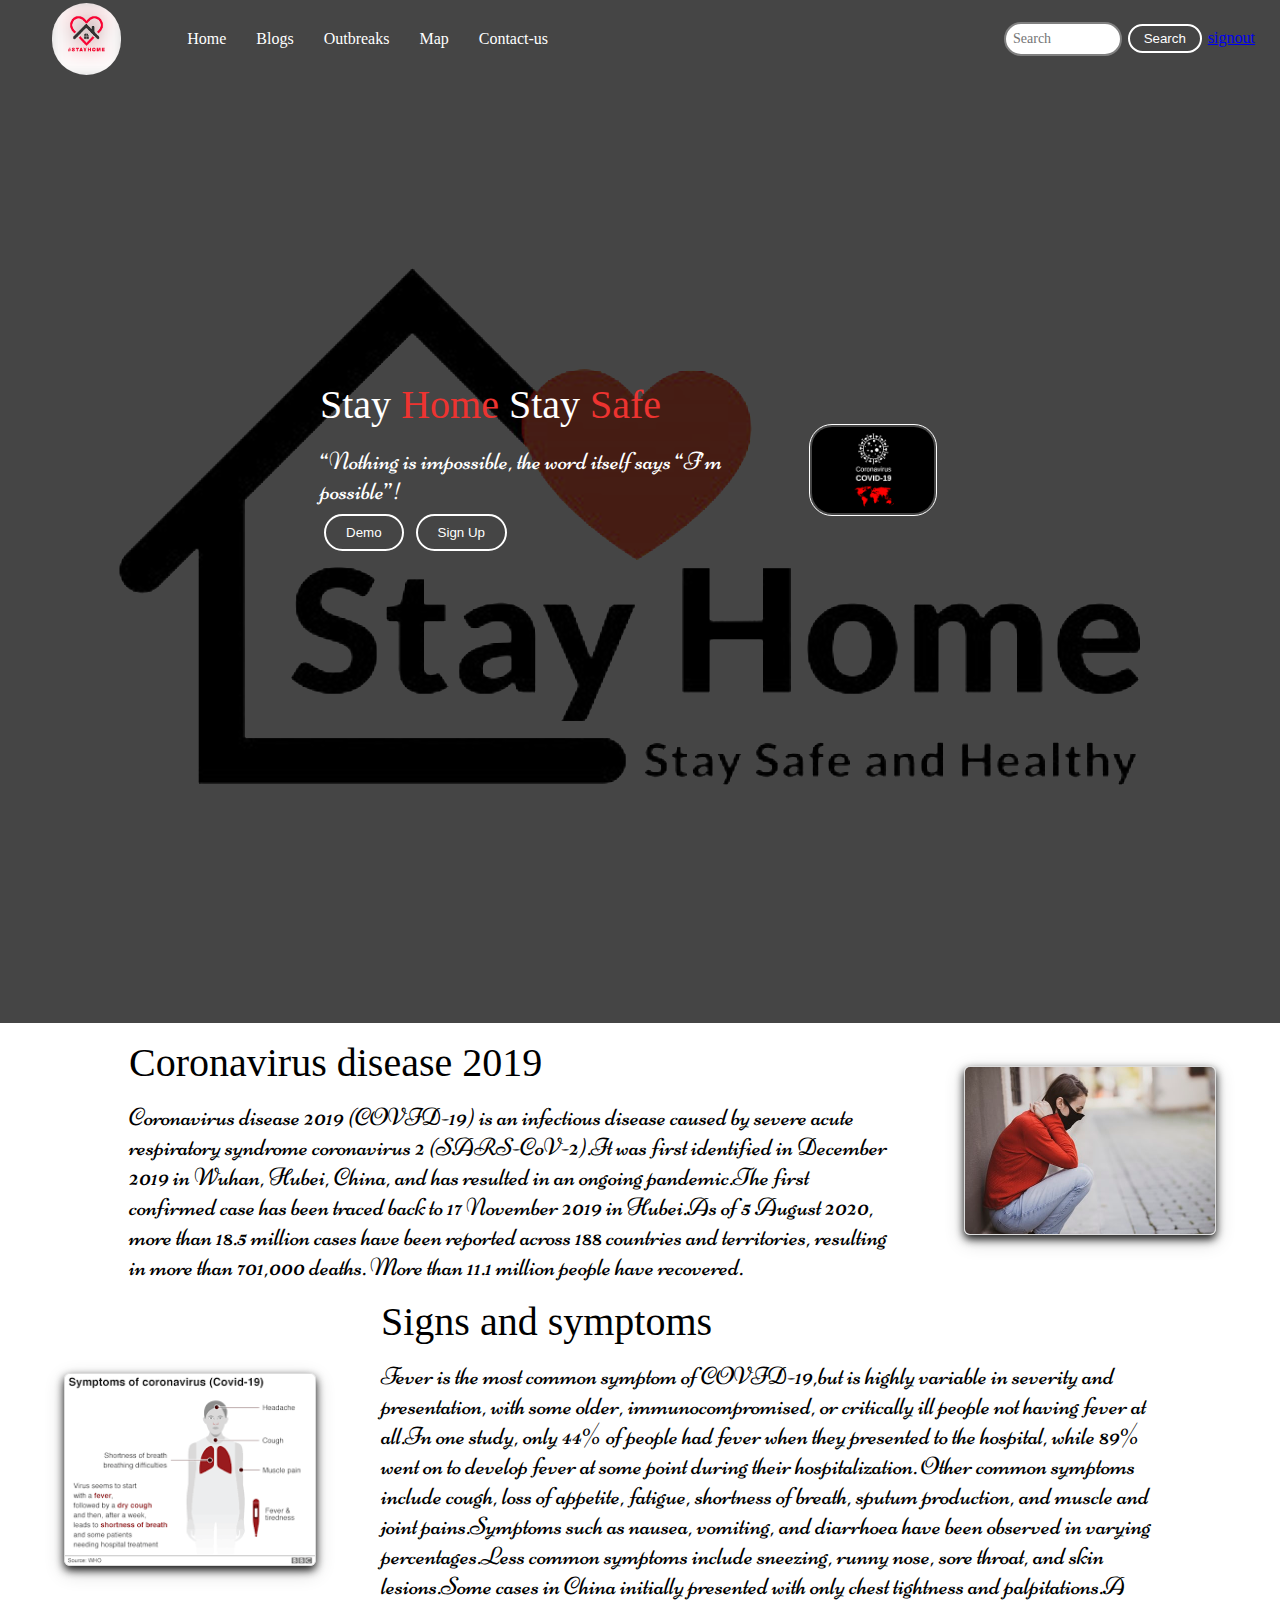
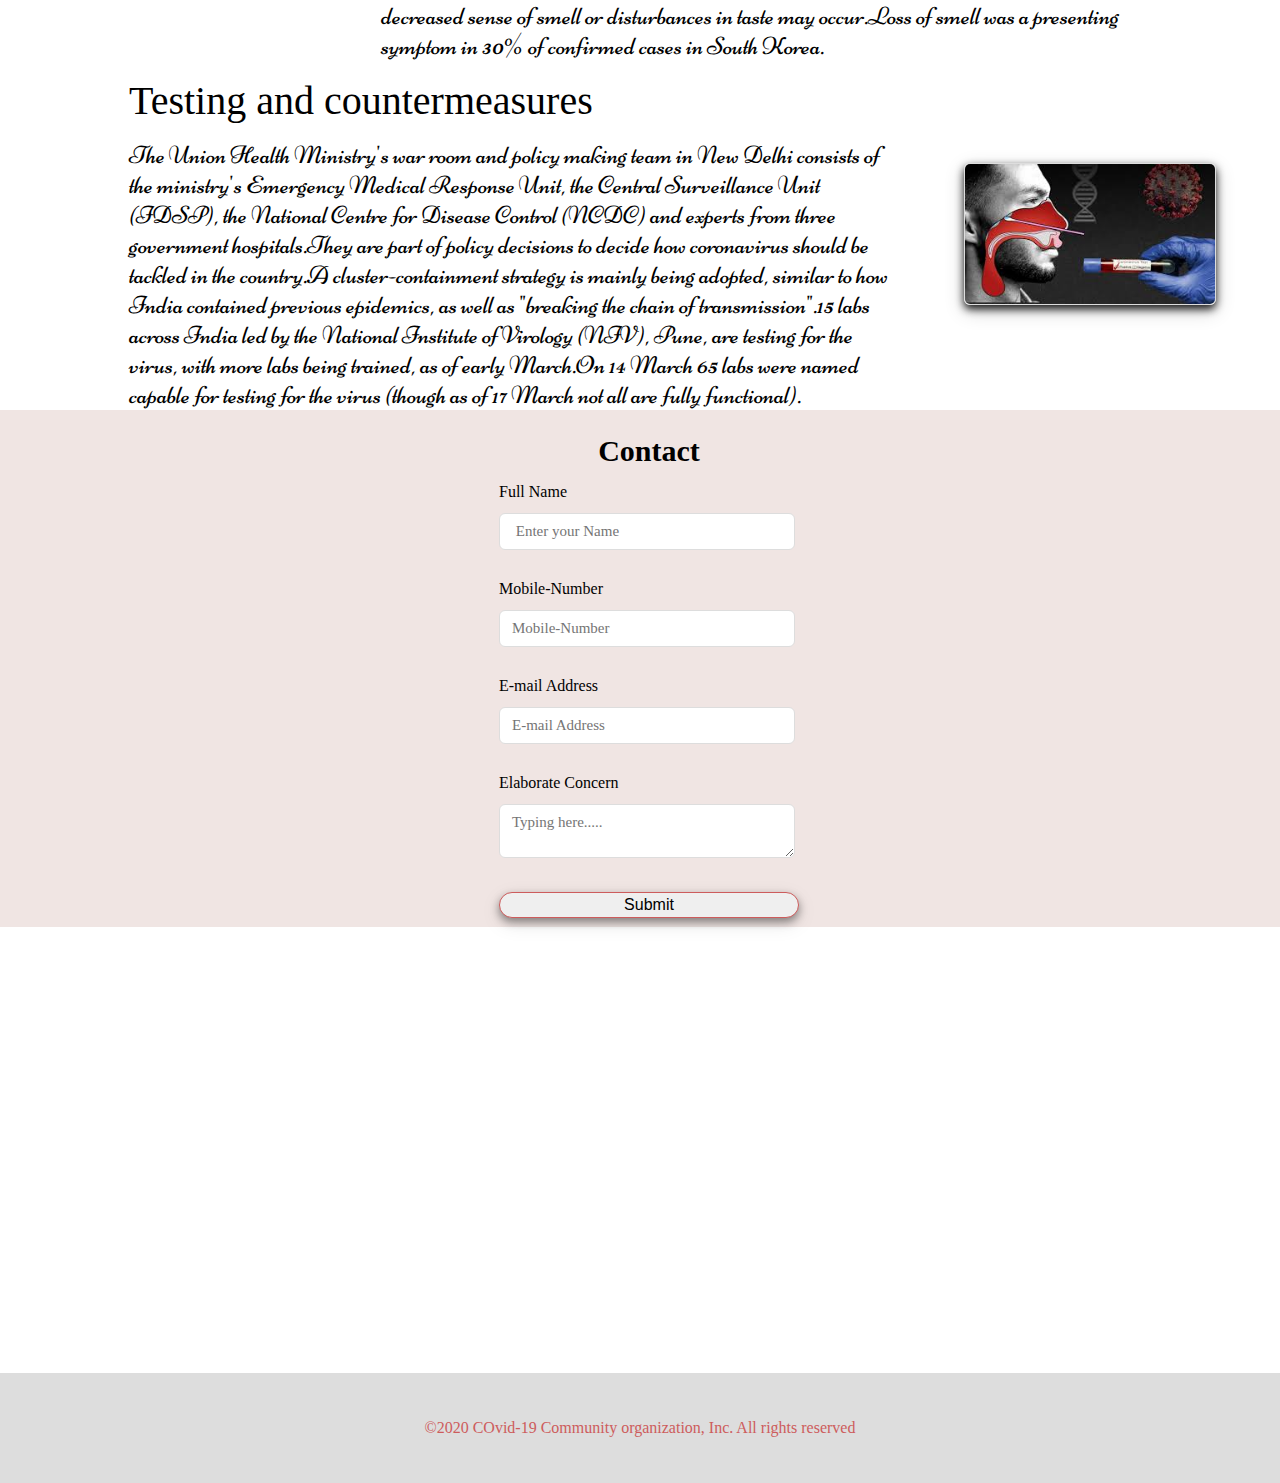
==== commit 9ef5fecd: "Update index.html" ====
--- a/index.html
+++ b/index.html
@@ -25,8 +25,7 @@
         <div class="rightnav v-class-resp">
             <input type="text" name="search" id="search" placeholder="Search">
             <button class="btn btn-sm" type="search">Search</button>
-            <li><a href="login.html">signout</a></li>
-         
+            <a href="login.html">signout</a>  
         </div>
         <div class="burger">
             <div class="line"></div>
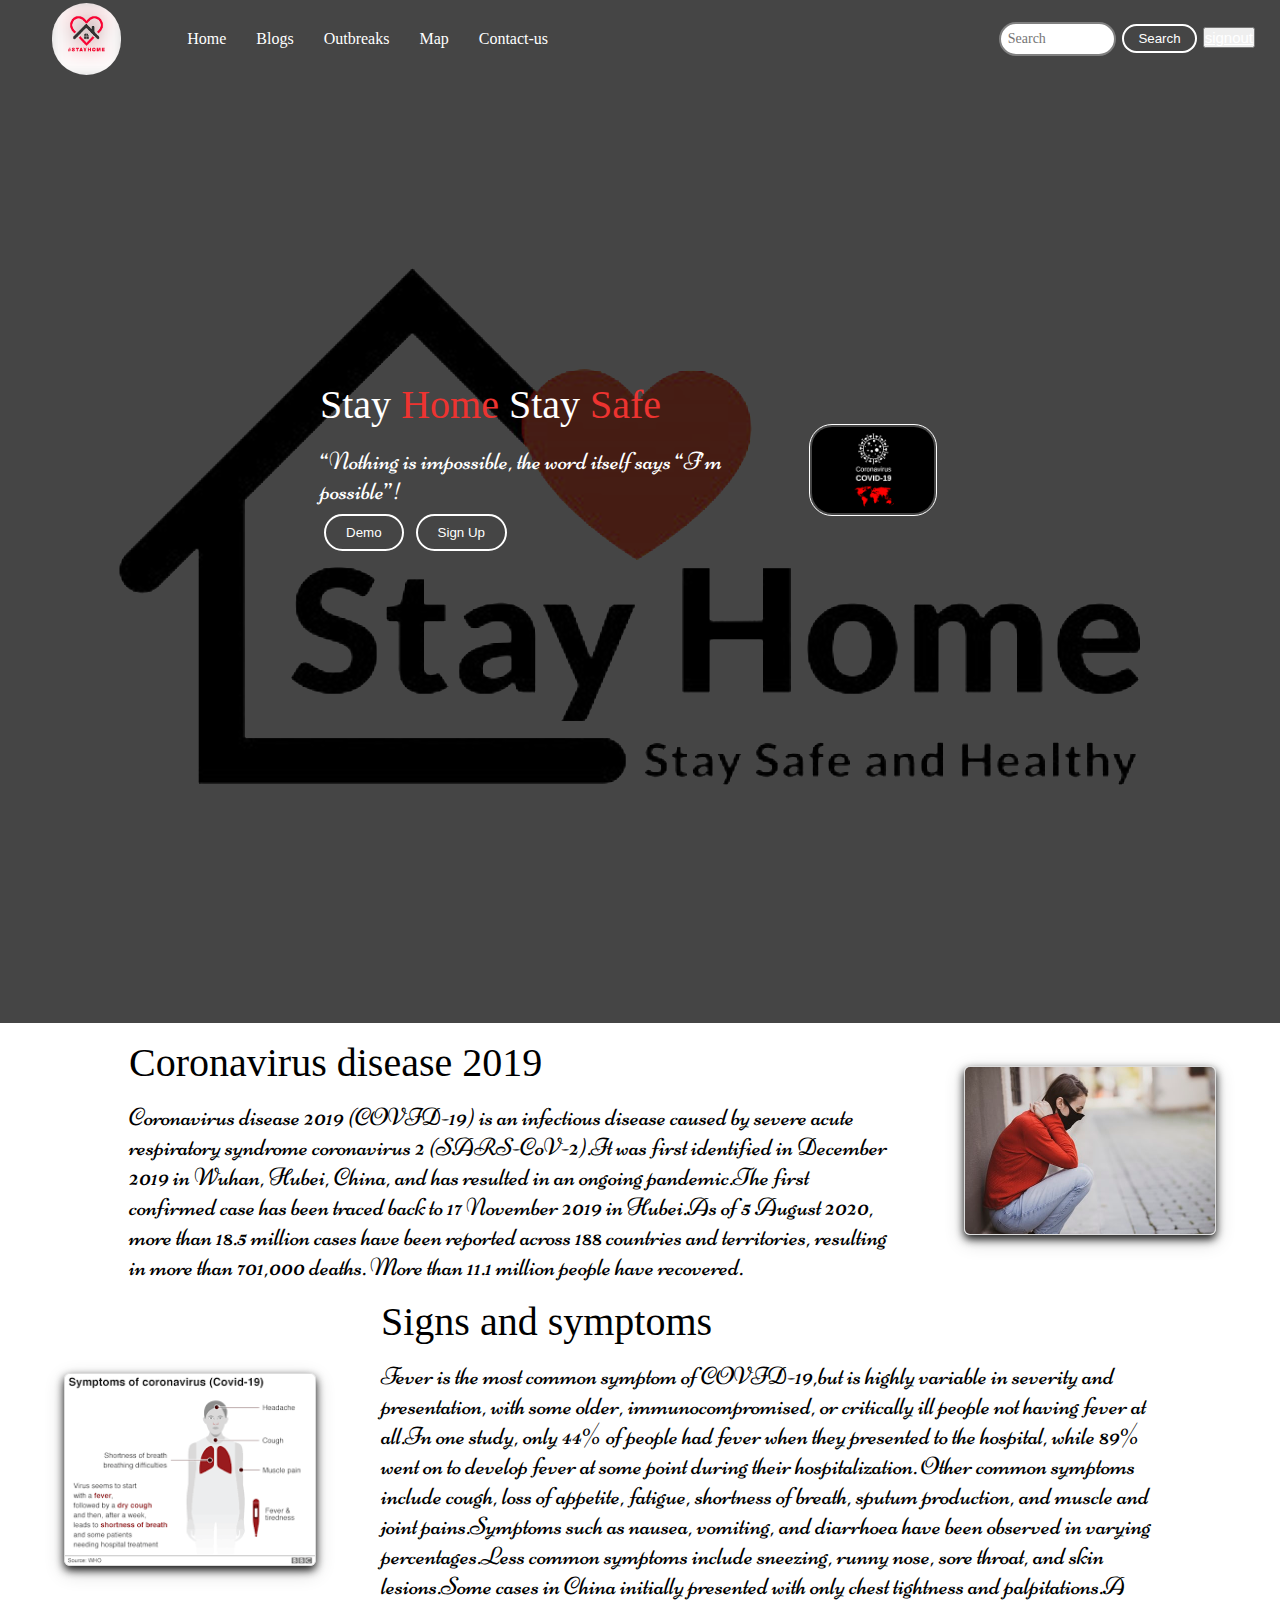
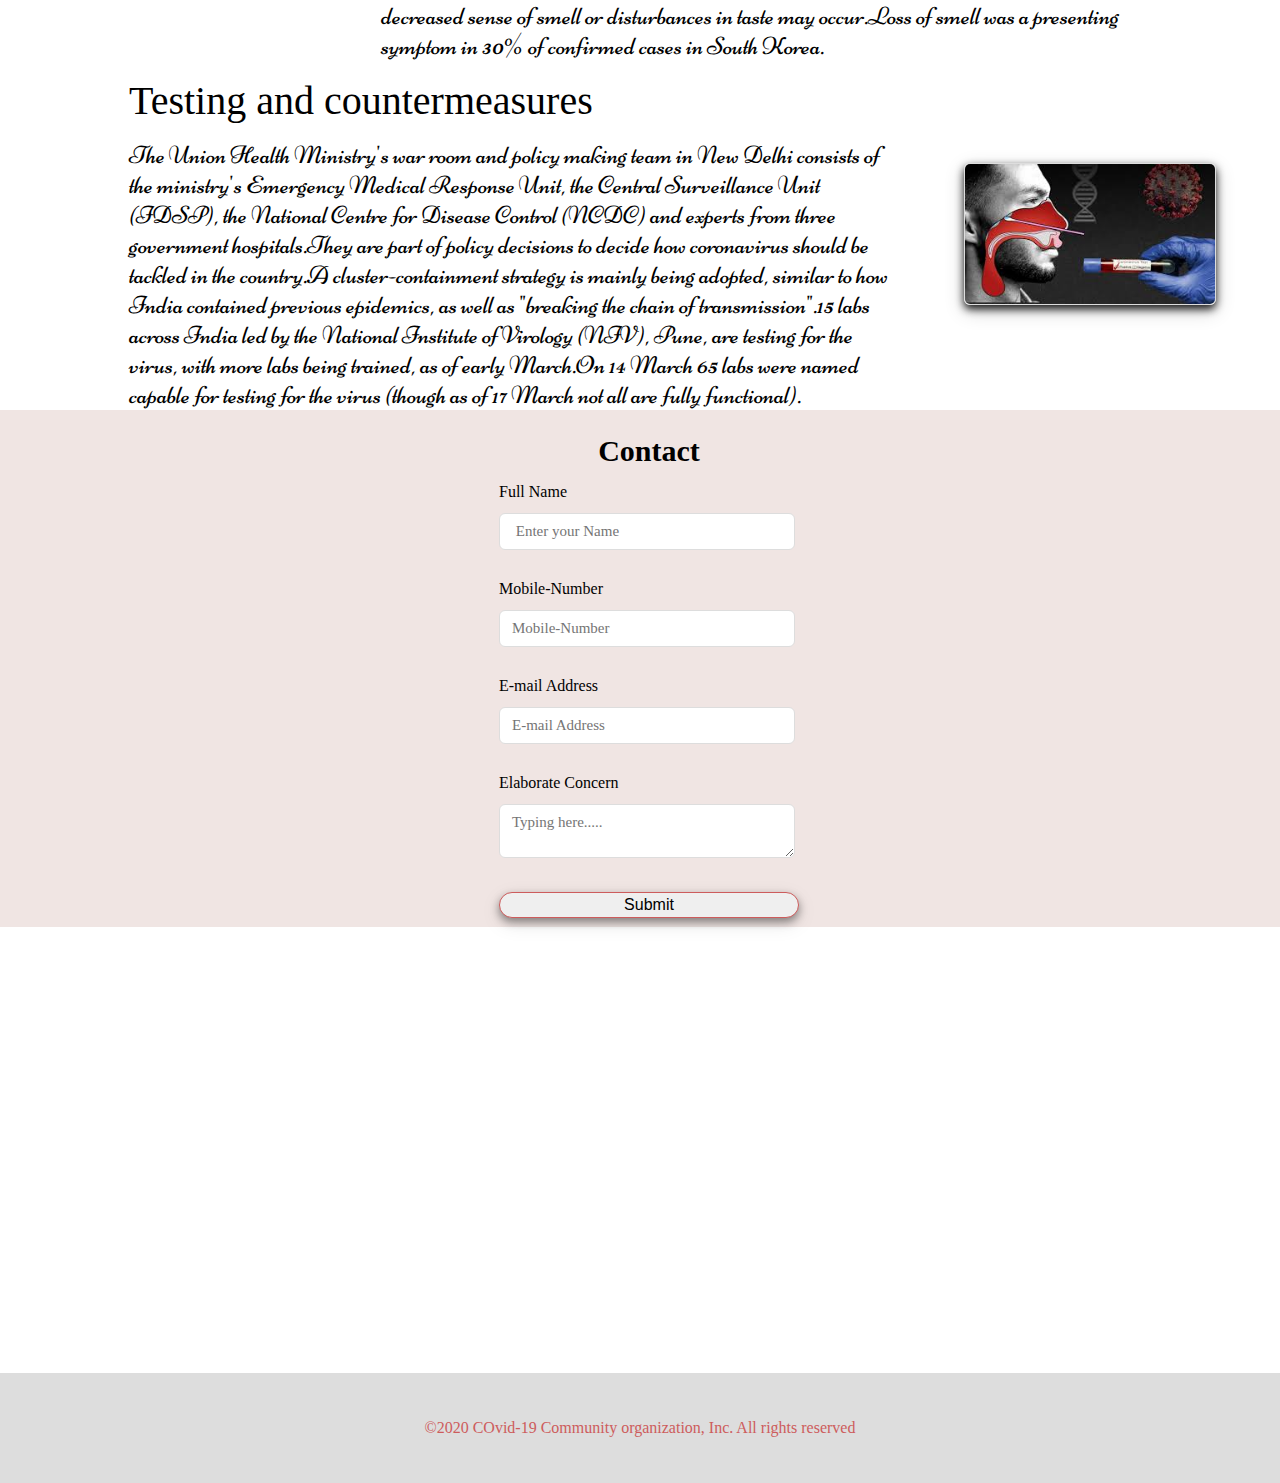
==== commit b9bb991c: "Update index.html" ====
--- a/index.html
+++ b/index.html
@@ -25,7 +25,7 @@
         <div class="rightnav v-class-resp">
             <input type="text" name="search" id="search" placeholder="Search">
             <button class="btn btn-sm" type="search">Search</button>
-            <a href="login.html">signout</a>  
+            <button><a href="login.html">signout</a></button>  
         </div>
         <div class="burger">
             <div class="line"></div>
--- a/css/style1.css
+++ b/css/style1.css
@@ -47,6 +47,10 @@
     text-align: right;
     padding: 0px 25px;   
 }
+.rightnav a{
+    color: white;
+    font-size: 15px;
+}
 .navlist li{
     list-style: none;
     padding: 30px 15px;
@@ -182,7 +186,7 @@
      transition: all 0.4s ease 0s;
 }
 .btn-sm{
-    padding: 5px 14px;
+    padding: 5px 14px;   
     margin: 4px 2px;
     border: 2px solid white !important;
     border-radius: 20px;
